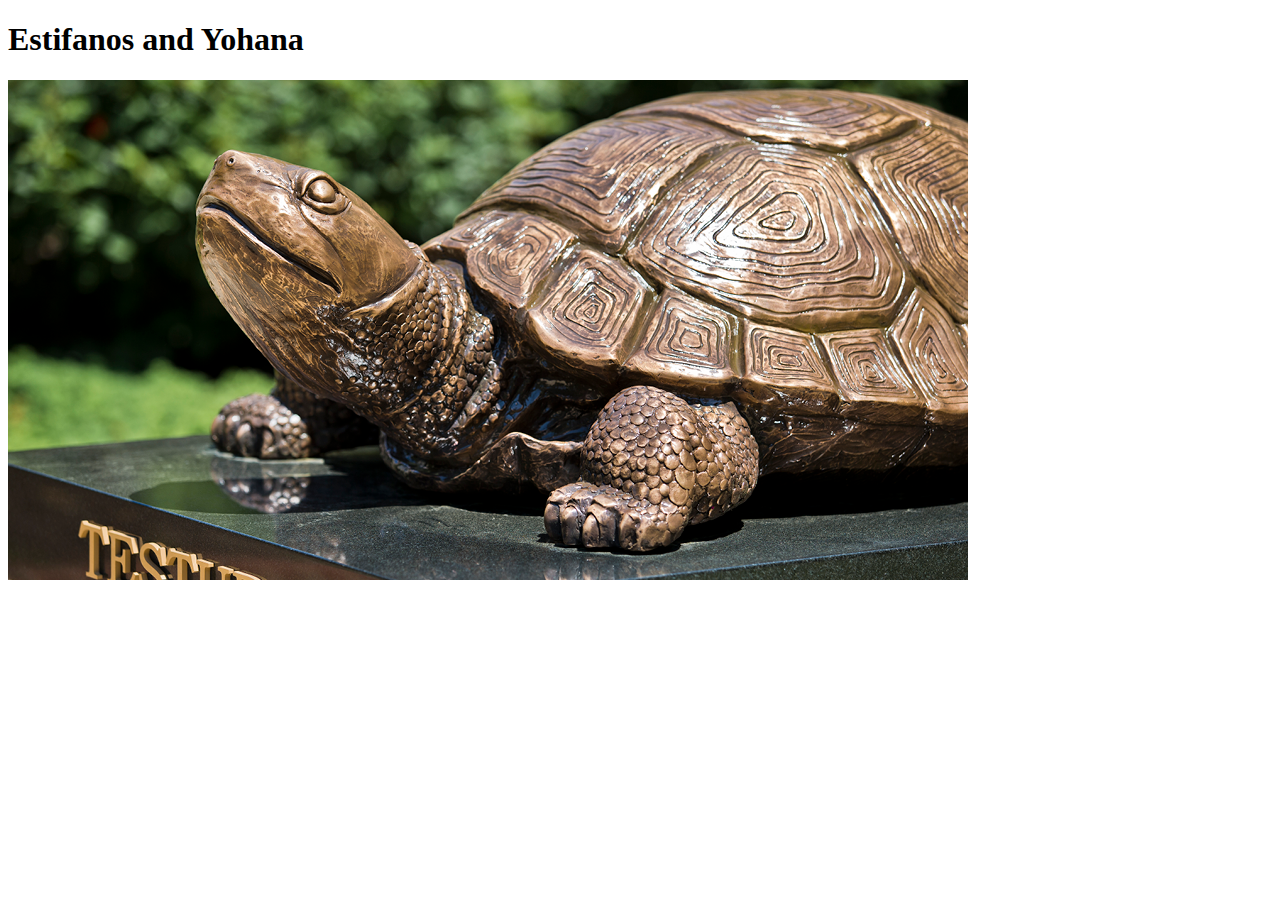
==== public/asst-1/index.html @ 1d4822d8 "progress 2" ====
<!DOCTYPE html> 
<html lang="en">
    <head>
        <meta charset="utf-8">
        <title> Yohana Yemane </title>
        <link href = "styles.css" rel = "stylesheet">
        <!--[if lt IE 9]>
        <script src="//html5shiv.googlecode.com/svn/trunk/html5.js"></script>
        <![endif]-->
    </head>

    <body>
        <header>
            <div class = "felx-outer">
                <h1>Estifanos and Yohana</h1>
                <img src="testudo.png" alt="UMD Logo">
            </div>
        </header>
    </body>
</html>
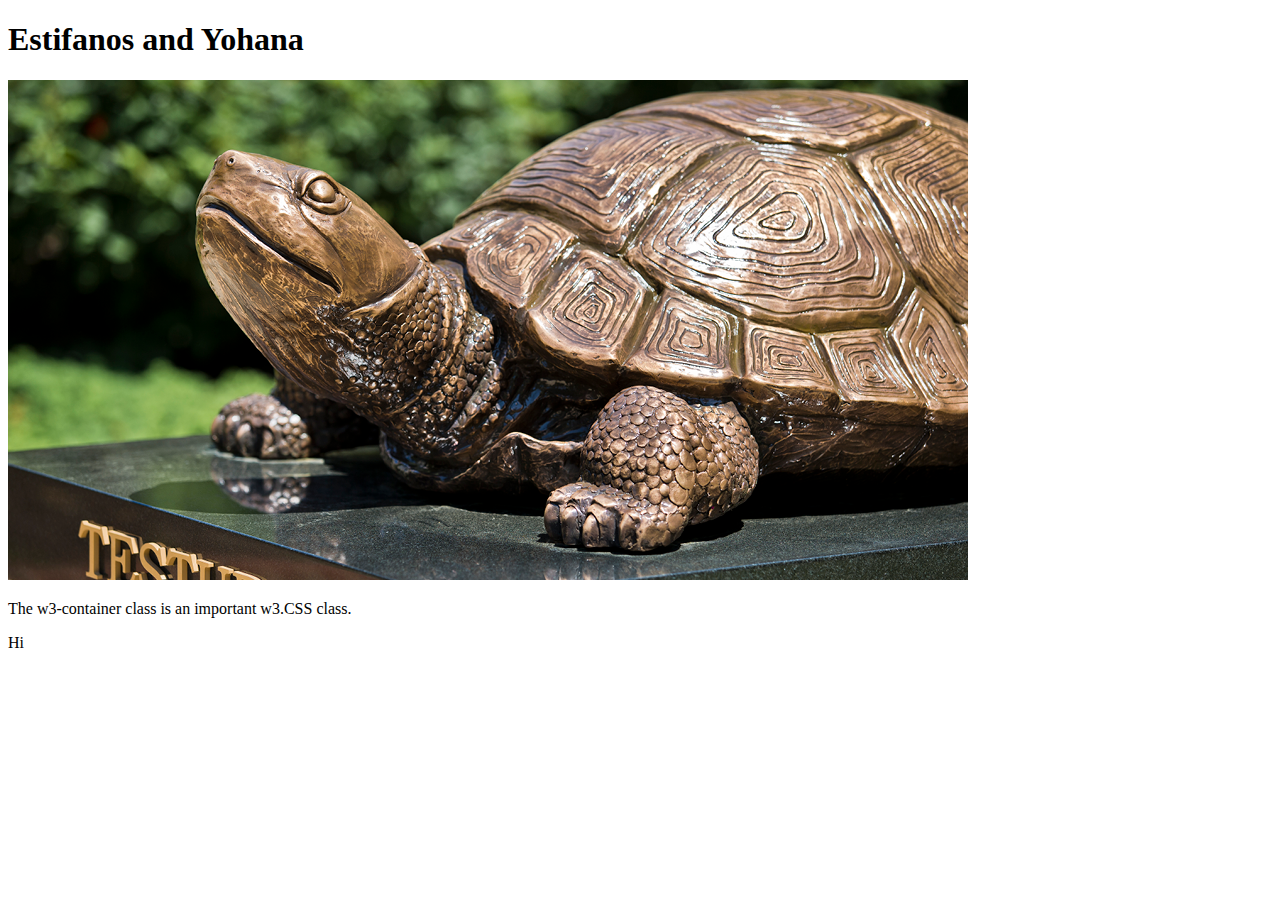
==== commit 861b22e4: "progress" ====
--- a/public/asst-1/index.html
+++ b/public/asst-1/index.html
@@ -11,9 +11,21 @@
 
     <body>
         <header>
-            <div class = "felx-outer">
+            <div class="header" >
                 <h1>Estifanos and Yohana</h1>
-                <img src="testudo.png" alt="UMD Logo">
+                
+            </div>
+
+            <div class = "header">
+            <img src="testudo.png" alt="UMD Logo">
+            </div>
+
+            <div class="wrapper">
+                <p>The w3-container class is an important w3.CSS class.</p>
+              </div>
+
+            <div class= "container">
+                <p>Hi</p>
             </div>
         </header>
     </body>
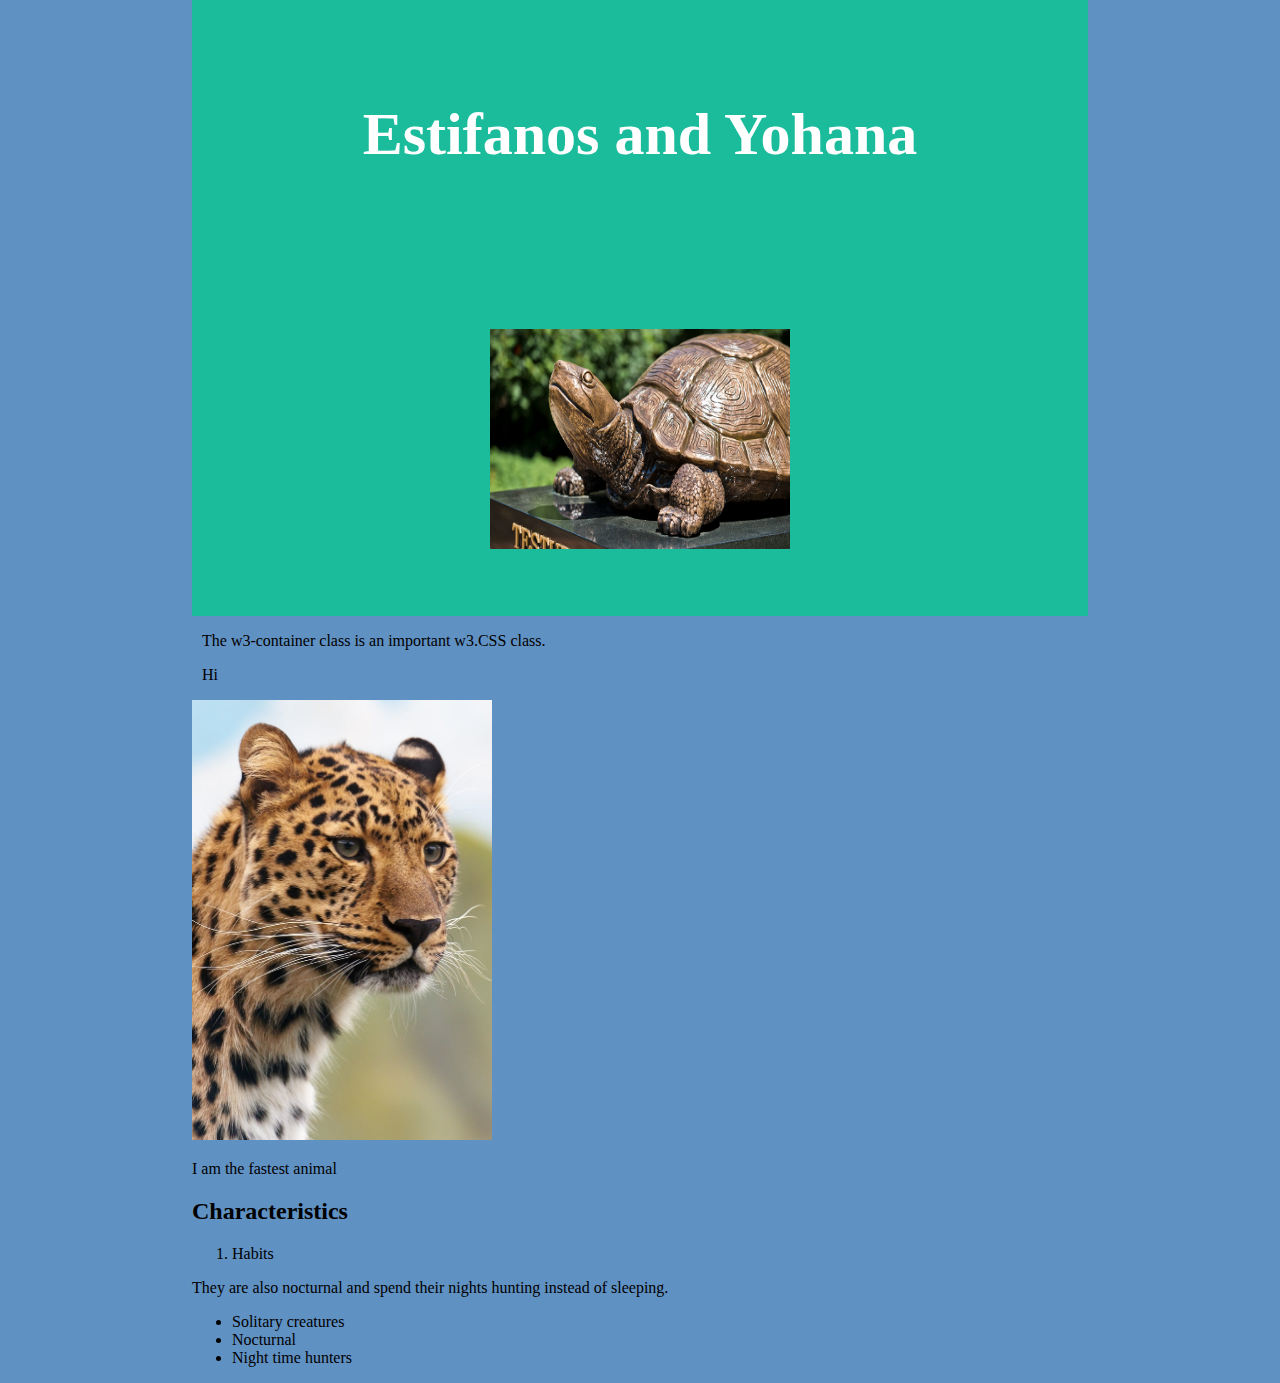
==== commit 566a91cd: "progress" ====
--- a/public/asst-1/index.html
+++ b/public/asst-1/index.html
@@ -28,5 +28,26 @@
                 <p>Hi</p>
             </div>
         </header>
+    <div class = body>
+        <div>
+            <img src="leopard.jpg" alt="Animal">
+            <p>I am the fastest animal</p>
+        </div>
+
+        <div>
+            <h2>Characteristics</h2>
+                <ol>
+                    <li>Habits</li>
+                </ol>
+                <p> They are also nocturnal and spend their nights hunting instead of sleeping.</p>
+
+                <ul>
+                    <li> Solitary creatures </li>
+                    <li> Nocturnal </li>
+                    <li> Night time hunters </li>
+                </ul>
+        </div>
+    </div>
+        
     </body>
 </html>--- a/public/asst-1/styles.css
+++ b/public/asst-1/styles.css
@@ -0,0 +1,43 @@
+.header {
+  padding: 60px;
+  text-align: center;
+  background: #1abc9c;
+  color: white;
+  font-size: 30px;
+}
+.header img {
+  width: 300px;
+  height: 220px;}
+
+
+.wrapper {
+  margin-right: auto; 
+  margin-left:  auto; 
+
+  max-width: 960px; 
+
+  padding-right: 10px;
+  padding-left:  10px;
+}
+
+.container {
+  margin-right: auto; 
+  margin-left:  auto; 
+
+  max-width: 960px; 
+
+  padding-right: 10px;
+  padding-left:  10px;
+}
+
+body {
+  width: 70%;
+  min-width: 800px;
+  margin: 0 auto;
+  background-color: #6091C3;
+}
+
+.body img{
+  width: 300px;
+  height: 440px;
+}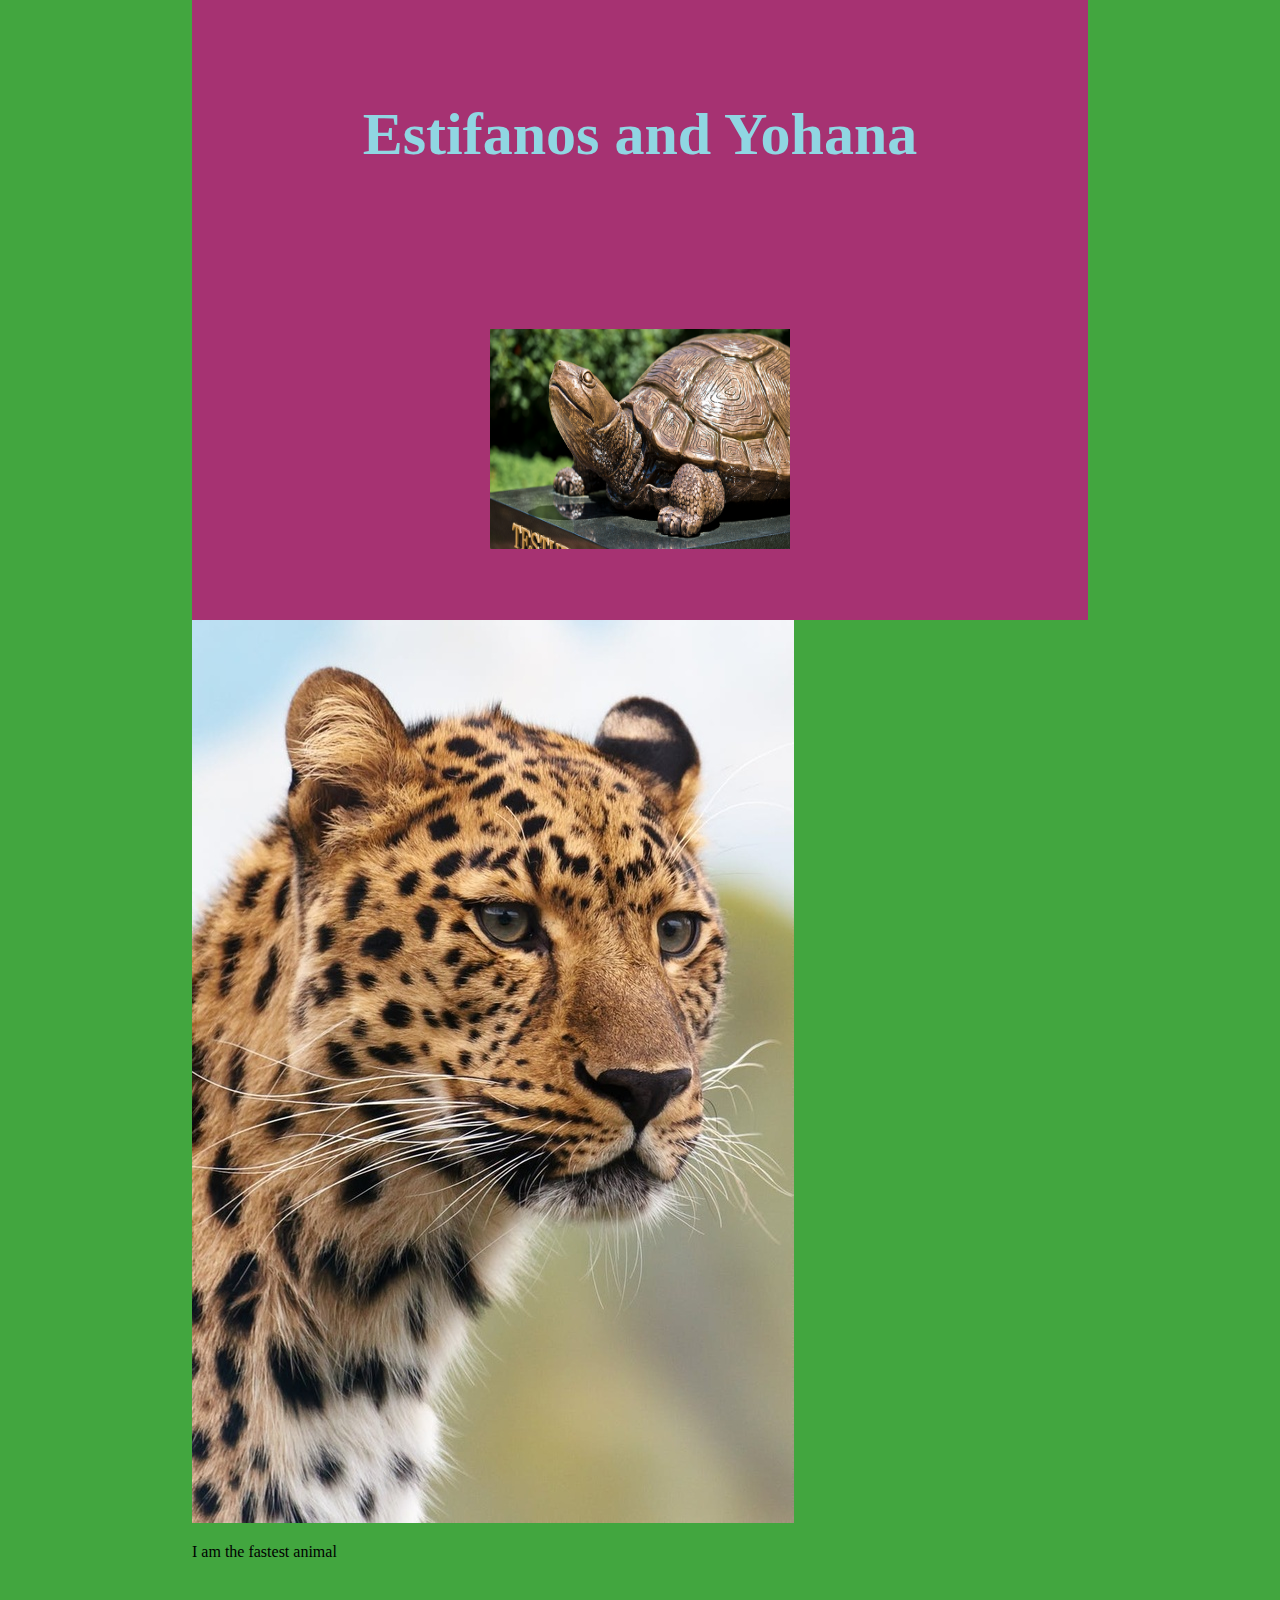
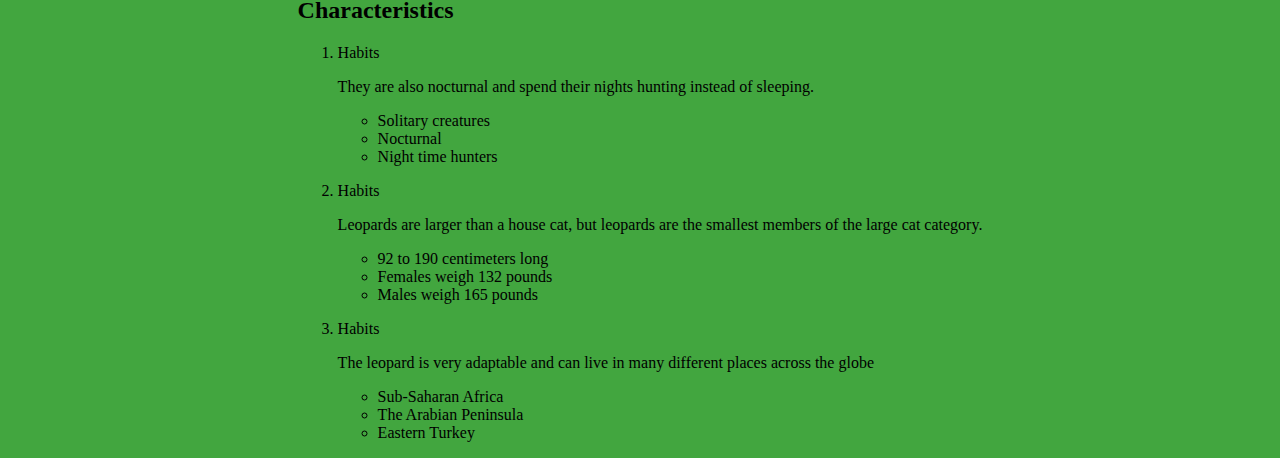
==== commit b41fd90e: "progress 3" ====
--- a/public/asst-1/index.html
+++ b/public/asst-1/index.html
@@ -3,7 +3,9 @@
     <head>
         <meta charset="utf-8">
         <title> Yohana Yemane </title>
+        <link href="https://fonts.googleapis.com/css2?family=Grenze+Gotisch&display=swap" rel="stylesheet">
         <link href = "styles.css" rel = "stylesheet">
+
         <!--[if lt IE 9]>
         <script src="//html5shiv.googlecode.com/svn/trunk/html5.js"></script>
         <![endif]-->
@@ -15,39 +17,60 @@
                 <h1>Estifanos and Yohana</h1>
                 
             </div>
+        </header>
 
             <div class = "header">
             <img src="testudo.png" alt="UMD Logo">
             </div>
+            <div>
+                <img src="leopard.jpg" alt="Animal">
+                <p>I am the fastest animal</p>
+            </div>
 
             <div class="wrapper">
-                <p>The w3-container class is an important w3.CSS class.</p>
-              </div>
+              
 
             <div class= "container">
-                <p>Hi</p>
             </div>
-        </header>
+        
     <div class = body>
-        <div>
-            <img src="leopard.jpg" alt="Animal">
-            <p>I am the fastest animal</p>
-        </div>
+        
 
-        <div>
+        <div class= body>
             <h2>Characteristics</h2>
                 <ol>
-                    <li>Habits</li>
+                    <li>Habits
+                        <p> They are also nocturnal and spend their nights hunting instead of sleeping.
+                            <ul>
+                                <li> Solitary creatures </li>
+                                <li> Nocturnal </li>
+                                <li> Night time hunters </li>
+                            </ul>
+                        </p>
+                    </li>
+                    <li>Habits
+                        <p> Leopards are larger than a house cat, but leopards are the smallest members of the large cat category.
+                            <ul>
+                                <li>92 to 190 centimeters long </li>
+                                <li> Females weigh 132 pounds</li>
+                                <li> Males weigh 165 pounds </li>
+                            </ul>
+                        </p>
+                    </li>
+                    <li>Habits
+                        <p> The leopard is very adaptable and can live in many different places across the globe
+                            <ul>
+                                <li> Sub-Saharan Africa </li>
+                                <li> The Arabian Peninsula </li>
+                                <li> Eastern Turkey </li>
+                            </ul>
+                        </p>
+                    </li>
                 </ol>
-                <p> They are also nocturnal and spend their nights hunting instead of sleeping.</p>
-
-                <ul>
-                    <li> Solitary creatures </li>
-                    <li> Nocturnal </li>
-                    <li> Night time hunters </li>
-                </ul>
+            
         </div>
     </div>
+</div>
         
     </body>
 </html>--- a/public/asst-1/styles.css
+++ b/public/asst-1/styles.css
@@ -1,40 +1,33 @@
 .header {
   padding: 60px;
   text-align: center;
-  background: #1abc9c;
-  color: white;
+  background:#A63272;
+  color: rgb(144, 214, 226);
   font-size: 30px;
 }
 .header img {
   width: 300px;
-  height: 220px;}
+  height: 220px;
+  margin-bottom: 4px;}
 
 
 .wrapper {
-  margin-right: auto; 
-  margin-left:  auto; 
-
-  max-width: 960px; 
-
-  padding-right: 10px;
-  padding-left:  10px;
+  display: flex; 
+  flex-direction: column; 
+  align-items: center
 }
 
 .container {
-  margin-right: auto; 
-  margin-left:  auto; 
-
   max-width: 960px; 
-
-  padding-right: 10px;
-  padding-left:  10px;
+  display: flex; 
+  flex-wrap: wrap;
 }
 
 body {
   width: 70%;
   min-width: 800px;
   margin: 0 auto;
-  background-color: #6091C3;
+  background-color: #42A63F;
 }
 
 .body img{
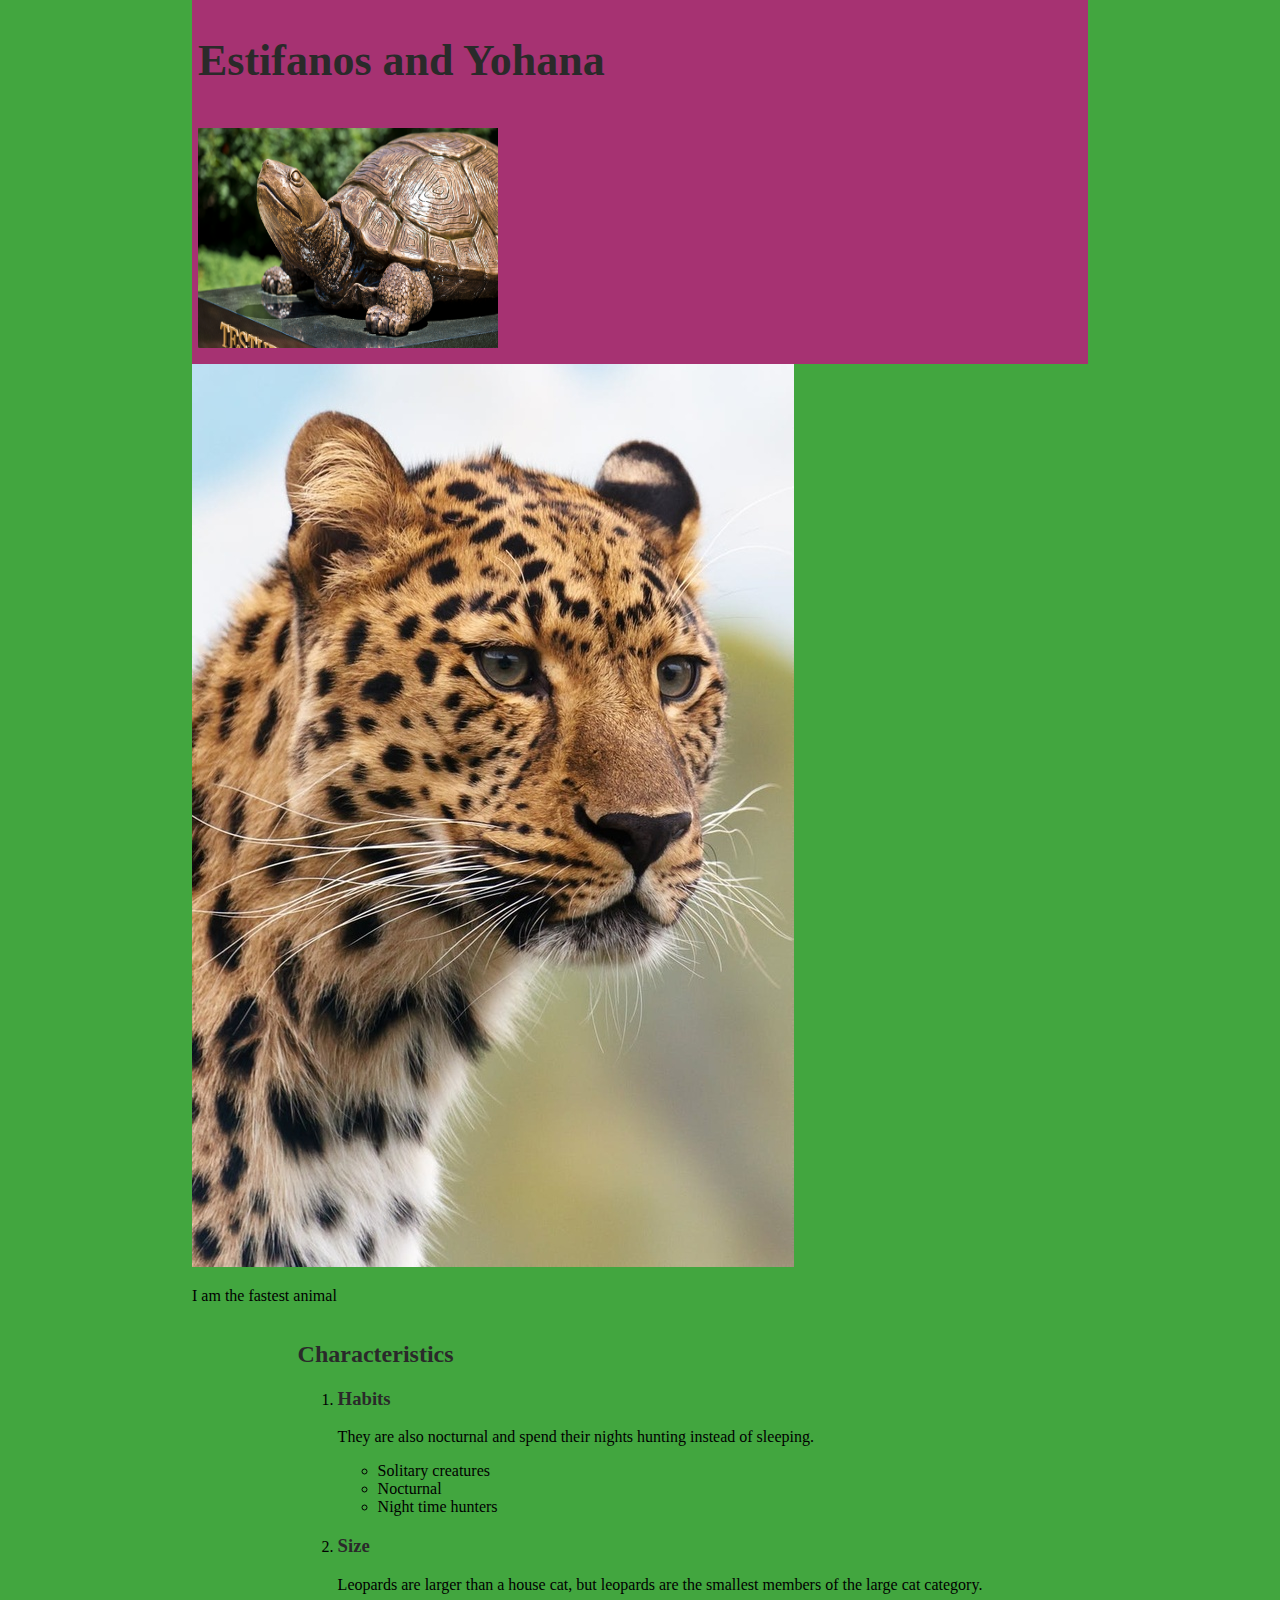
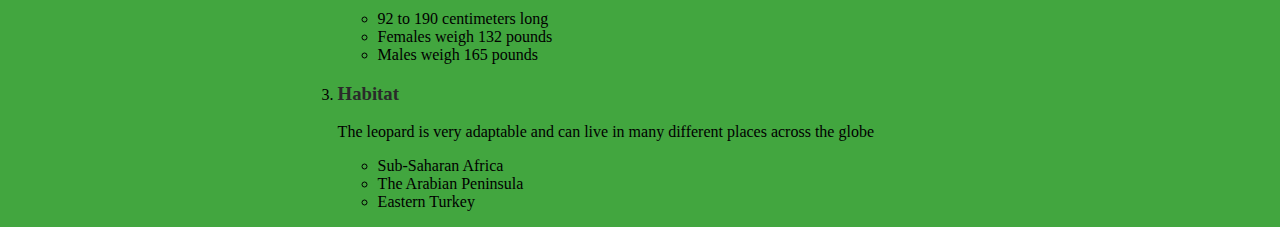
==== commit b120ddc8: "progress 4" ====
--- a/public/asst-1/index.html
+++ b/public/asst-1/index.html
@@ -39,7 +39,7 @@
         <div class= body>
             <h2>Characteristics</h2>
                 <ol>
-                    <li>Habits
+                    <li><h3>Habits</h3>
                         <p> They are also nocturnal and spend their nights hunting instead of sleeping.
                             <ul>
                                 <li> Solitary creatures </li>
@@ -48,7 +48,7 @@
                             </ul>
                         </p>
                     </li>
-                    <li>Habits
+                    <li><h3>Size</h3>
                         <p> Leopards are larger than a house cat, but leopards are the smallest members of the large cat category.
                             <ul>
                                 <li>92 to 190 centimeters long </li>
@@ -57,7 +57,7 @@
                             </ul>
                         </p>
                     </li>
-                    <li>Habits
+                    <li><h3>Habitat</h3>
                         <p> The leopard is very adaptable and can live in many different places across the globe
                             <ul>
                                 <li> Sub-Saharan Africa </li>
--- a/public/asst-1/styles.css
+++ b/public/asst-1/styles.css
@@ -1,12 +1,13 @@
 .header {
-  padding: 60px;
-  text-align: center;
+  padding: 6px;
+  text-align: left;
   background:#A63272;
   color: rgb(144, 214, 226);
-  font-size: 30px;
+  font-size: 22px;
 }
 .header img {
   width: 300px;
+  position: right;
   height: 220px;
   margin-bottom: 4px;}
 
@@ -21,6 +22,7 @@
   max-width: 960px; 
   display: flex; 
   flex-wrap: wrap;
+  align-items: flex-start;
 }
 
 body {
@@ -33,4 +35,9 @@
 .body img{
   width: 300px;
   height: 440px;
+}
+
+h1, h2, h3 {
+  font-family: 'Comfortaa', cursive;
+  color: #2a2a2a;
 }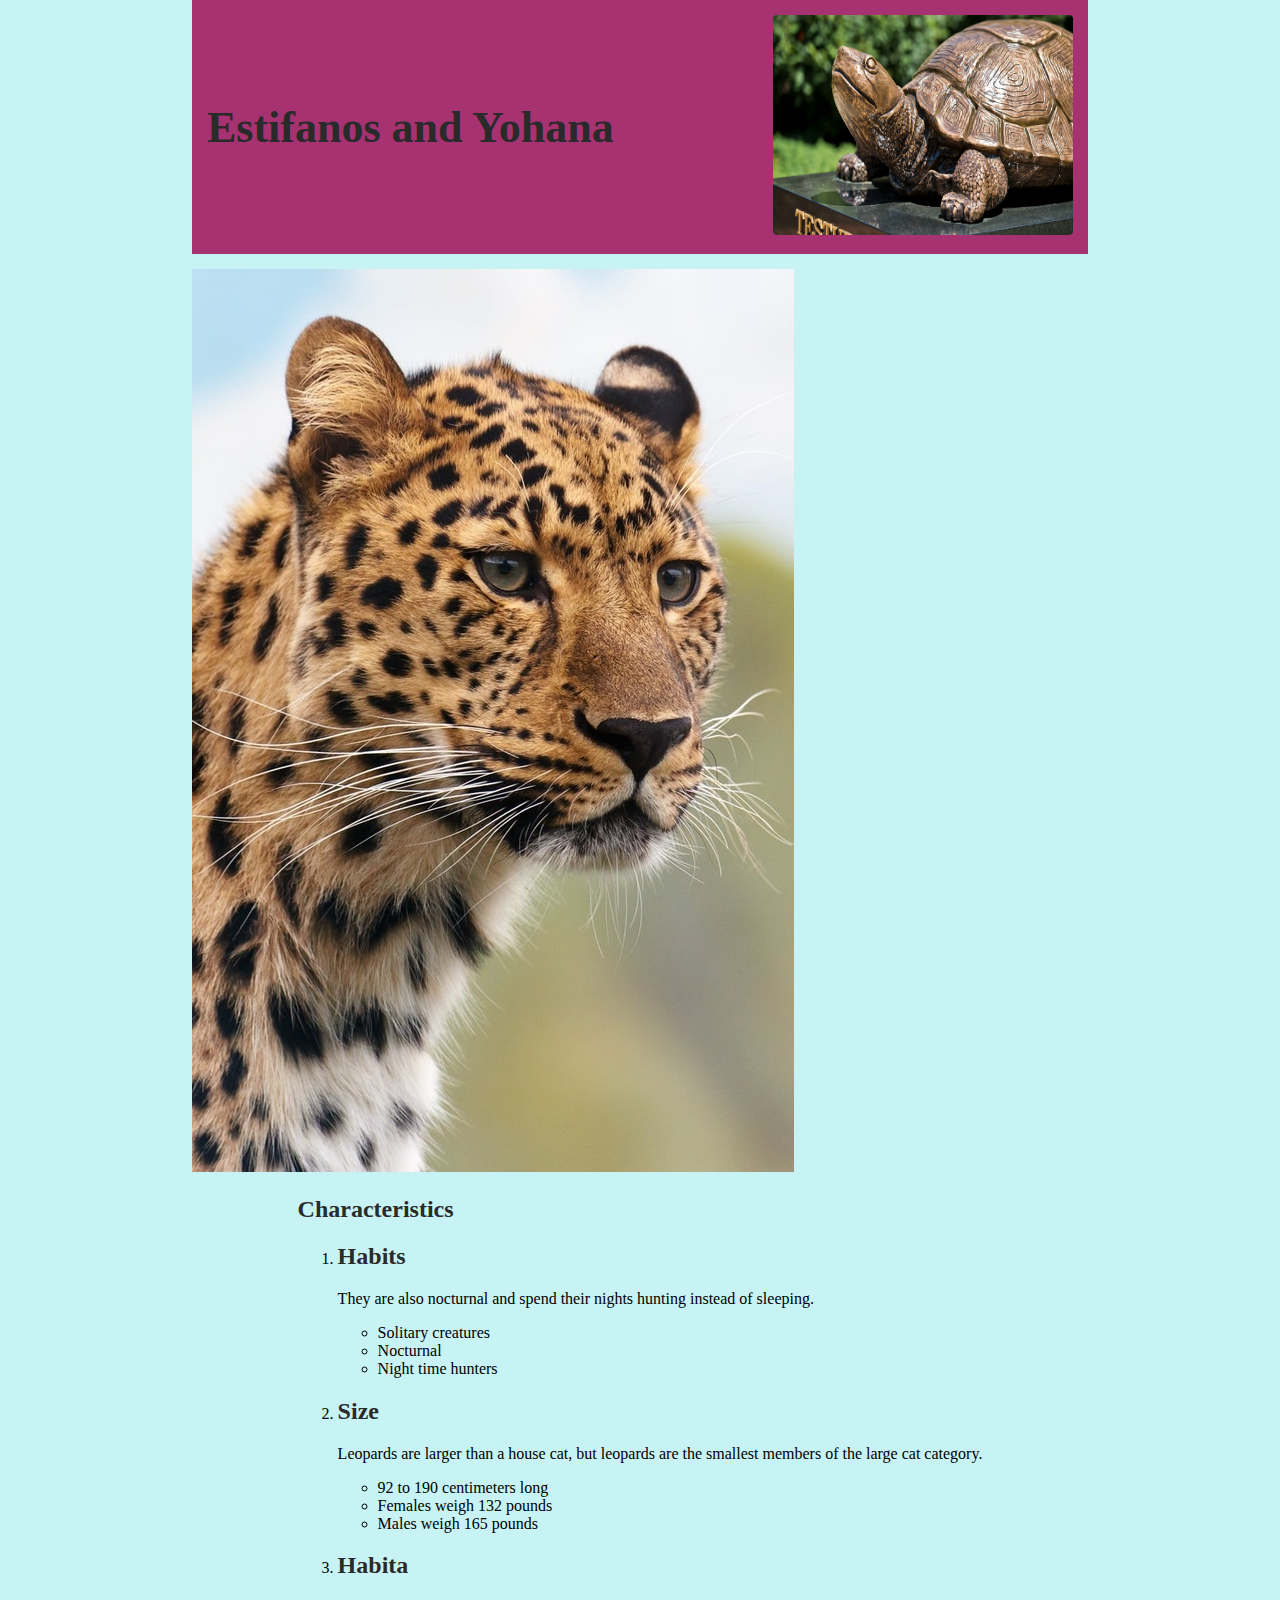
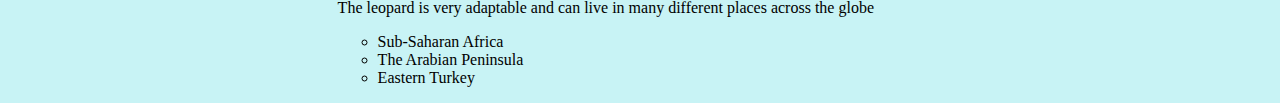
==== commit 56a62c24: "1" ====
--- a/public/asst-1/index.html
+++ b/public/asst-1/index.html
@@ -15,16 +15,12 @@
         <header>
             <div class="header" >
                 <h1>Estifanos and Yohana</h1>
-                
+                <img src="testudo.png" alt="UMD Logo">
             </div>
         </header>
 
-            <div class = "header">
-            <img src="testudo.png" alt="UMD Logo">
-            </div>
             <div>
                 <img src="leopard.jpg" alt="Animal">
-                <p>I am the fastest animal</p>
             </div>
 
             <div class="wrapper">
@@ -34,12 +30,11 @@
             </div>
         
     <div class = body>
-        
 
-        <div class= body>
+        <div class= column>
             <h2>Characteristics</h2>
                 <ol>
-                    <li><h3>Habits</h3>
+                    <li><h2>Habits</h2>
                         <p> They are also nocturnal and spend their nights hunting instead of sleeping.
                             <ul>
                                 <li> Solitary creatures </li>
@@ -48,7 +43,7 @@
                             </ul>
                         </p>
                     </li>
-                    <li><h3>Size</h3>
+                    <li><h2>Size</h2>
                         <p> Leopards are larger than a house cat, but leopards are the smallest members of the large cat category.
                             <ul>
                                 <li>92 to 190 centimeters long </li>
@@ -57,7 +52,7 @@
                             </ul>
                         </p>
                     </li>
-                    <li><h3>Habitat</h3>
+                    <li><h2>Habita</h2>
                         <p> The leopard is very adaptable and can live in many different places across the globe
                             <ul>
                                 <li> Sub-Saharan Africa </li>
--- a/public/asst-1/styles.css
+++ b/public/asst-1/styles.css
@@ -1,21 +1,28 @@
 .header {
-  padding: 6px;
+  padding: 15px;
   text-align: left;
   background:#A63272;
   color: rgb(144, 214, 226);
   font-size: 22px;
+  margin-bottom: 15px;
+  display: flex;
+  flex-wrap: wrap;
+  align-items: center;
+  justify-content: space-between;
 }
 .header img {
   width: 300px;
   position: right;
   height: 220px;
+  border-radius: 4px;
   margin-bottom: 4px;}
 
 
 .wrapper {
   display: flex; 
   flex-direction: column; 
-  align-items: center
+  align-items: center;
+  
 }
 
 .container {
@@ -23,13 +30,14 @@
   display: flex; 
   flex-wrap: wrap;
   align-items: flex-start;
+  justify-content: center;
 }
 
 body {
   width: 70%;
   min-width: 800px;
   margin: 0 auto;
-  background-color: #42A63F;
+  background-color:#C8F3F5;
 }
 
 .body img{
@@ -40,4 +48,16 @@
 h1, h2, h3 {
   font-family: 'Comfortaa', cursive;
   color: #2a2a2a;
+}
+
+.column {
+  float: left;
+}
+
+.left {
+  width: 25%;
+}
+
+.right {
+  width: 75%;
 }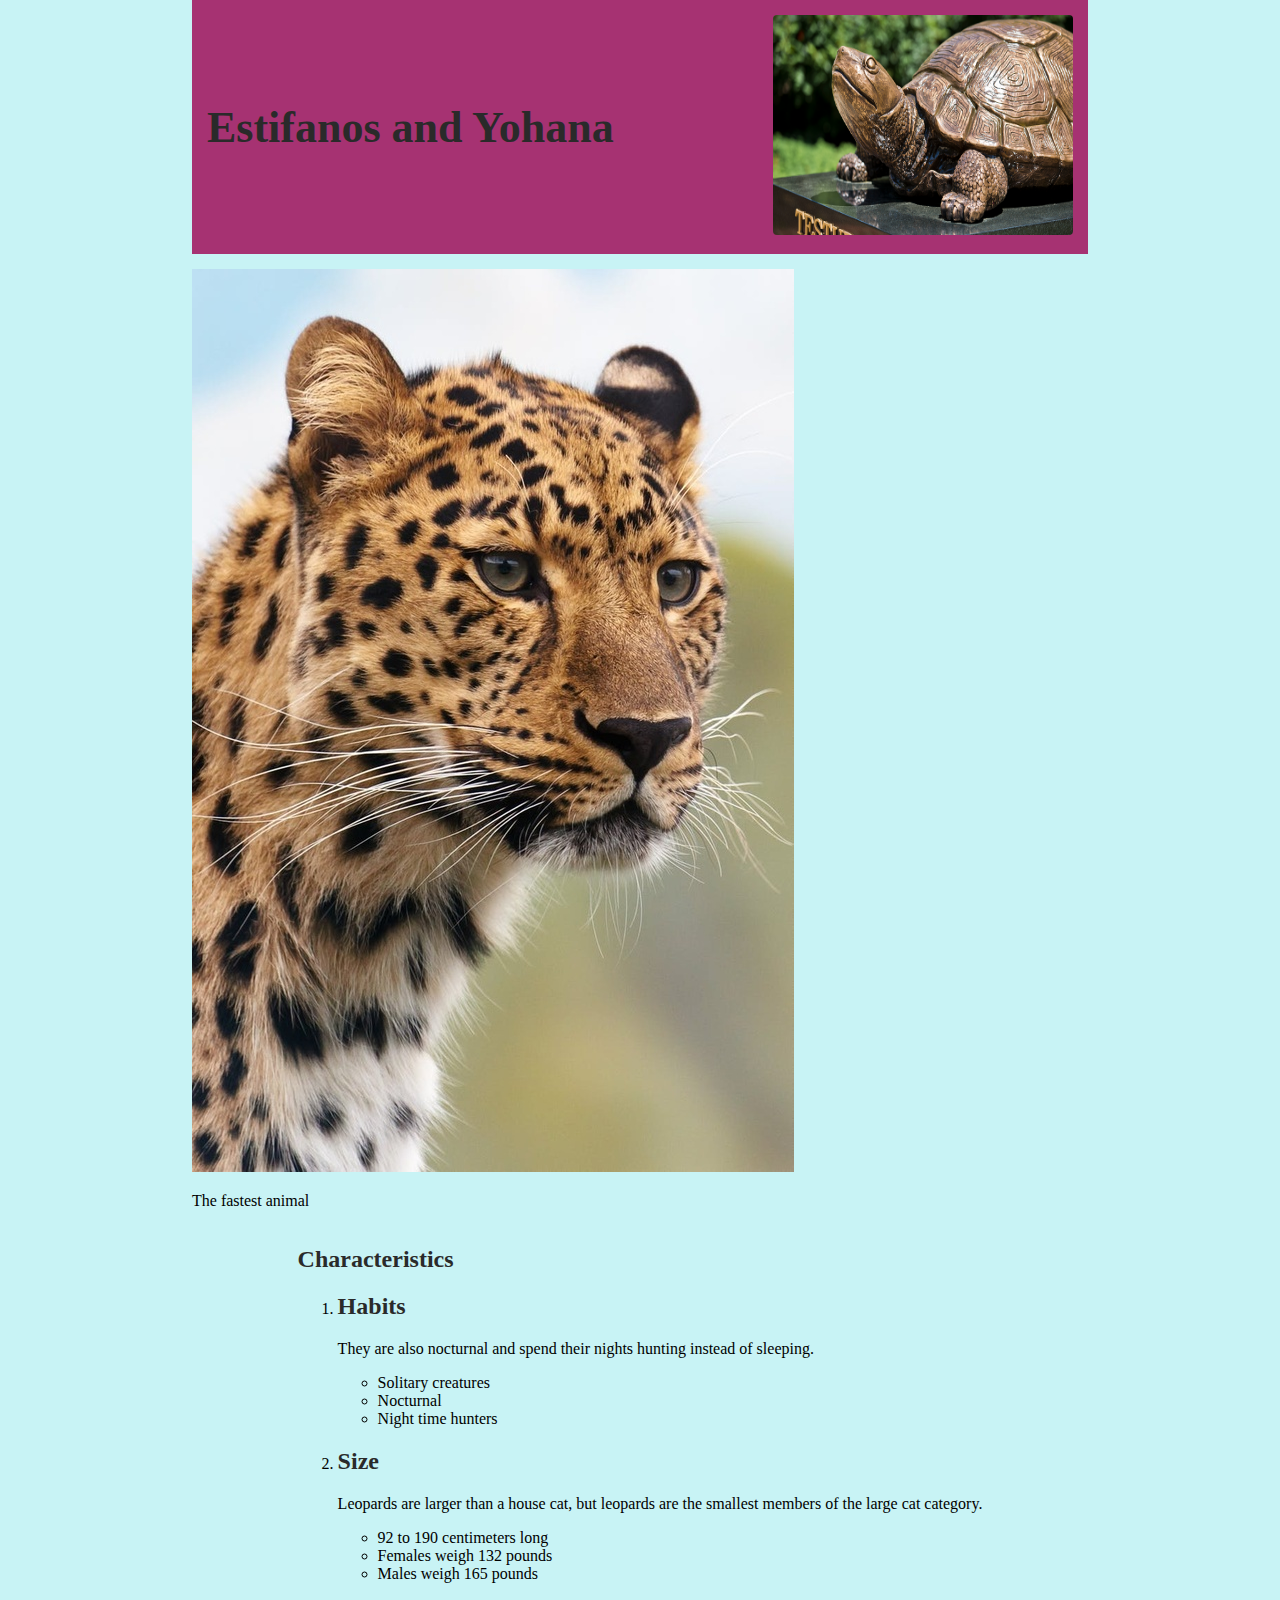
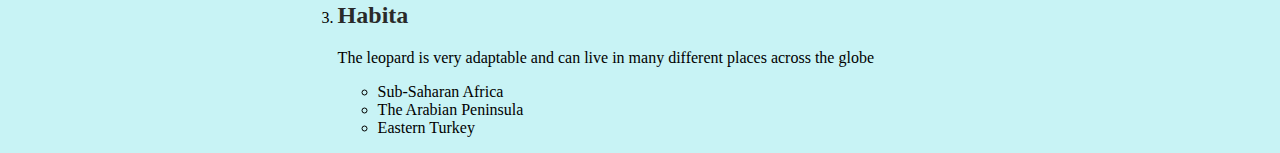
==== commit bde50272: "Update index.html" ====
--- a/public/asst-1/index.html
+++ b/public/asst-1/index.html
@@ -21,6 +21,7 @@
 
             <div>
                 <img src="leopard.jpg" alt="Animal">
+                <p>The fastest animal</p>
             </div>
 
             <div class="wrapper">
@@ -31,12 +32,12 @@
         
     <div class = body>
 
-        <div class= column>
+        <div class= name>
             <h2>Characteristics</h2>
                 <ol>
                     <li><h2>Habits</h2>
                         <p> They are also nocturnal and spend their nights hunting instead of sleeping.
-                            <ul>
+                            <ul class="list">
                                 <li> Solitary creatures </li>
                                 <li> Nocturnal </li>
                                 <li> Night time hunters </li>
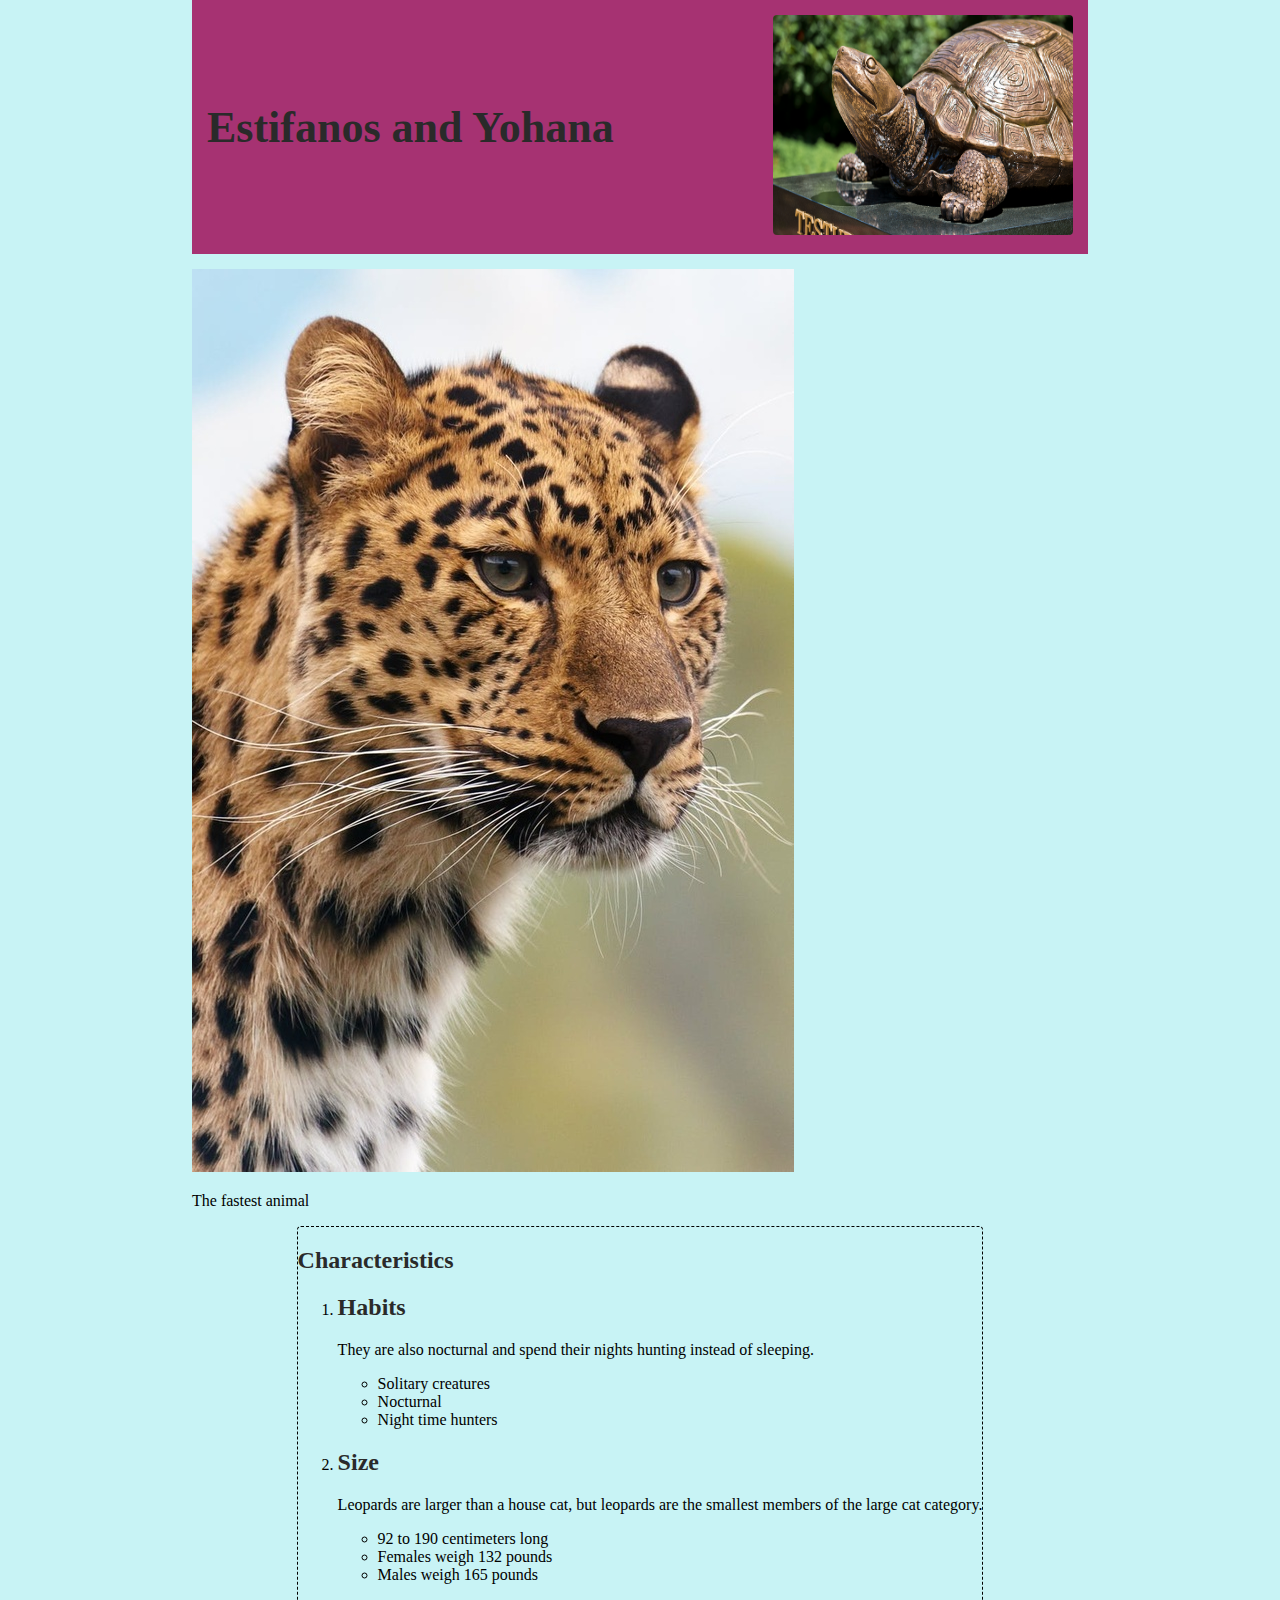
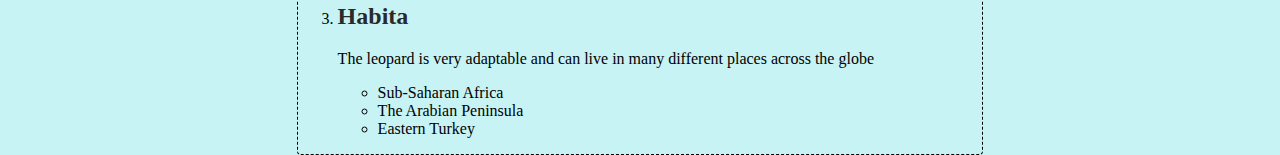
==== commit b349b038: "1" ====
--- a/public/asst-1/index.html
+++ b/public/asst-1/index.html
@@ -19,7 +19,7 @@
             </div>
         </header>
 
-            <div>
+            <div class=one>
                 <img src="leopard.jpg" alt="Animal">
                 <p>The fastest animal</p>
             </div>
@@ -32,7 +32,7 @@
         
     <div class = body>
 
-        <div class= name>
+        <div class= two>
             <h2>Characteristics</h2>
                 <ol>
                     <li><h2>Habits</h2>
--- a/public/asst-1/styles.css
+++ b/public/asst-1/styles.css
@@ -2,6 +2,7 @@
   padding: 15px;
   text-align: left;
   background:#A63272;
+  flex-direction: row;
   color: rgb(144, 214, 226);
   font-size: 22px;
   margin-bottom: 15px;
@@ -30,6 +31,7 @@
   display: flex; 
   flex-wrap: wrap;
   align-items: flex-start;
+  flex: row;
   justify-content: center;
 }
 
@@ -41,8 +43,9 @@
 }
 
 .body img{
-  width: 300px;
-  height: 440px;
+  width: 250px;
+  height: 400px;
+  border-radius: 4px;
 }
 
 h1, h2, h3 {
@@ -50,14 +53,15 @@
   color: #2a2a2a;
 }
 
-.column {
-  float: left;
+.one {
+  flex: 0 1 auto;
+  width: 175px;
+  margin-right: 15px;
 }
 
-.left {
-  width: 25%;
-}
-
-.right {
-  width: 75%;
+.two{
+  flex: 0 2 auto;
+  border-radius: 4px;
+  padding: 15;
+  border: dashed 1px; 
 }